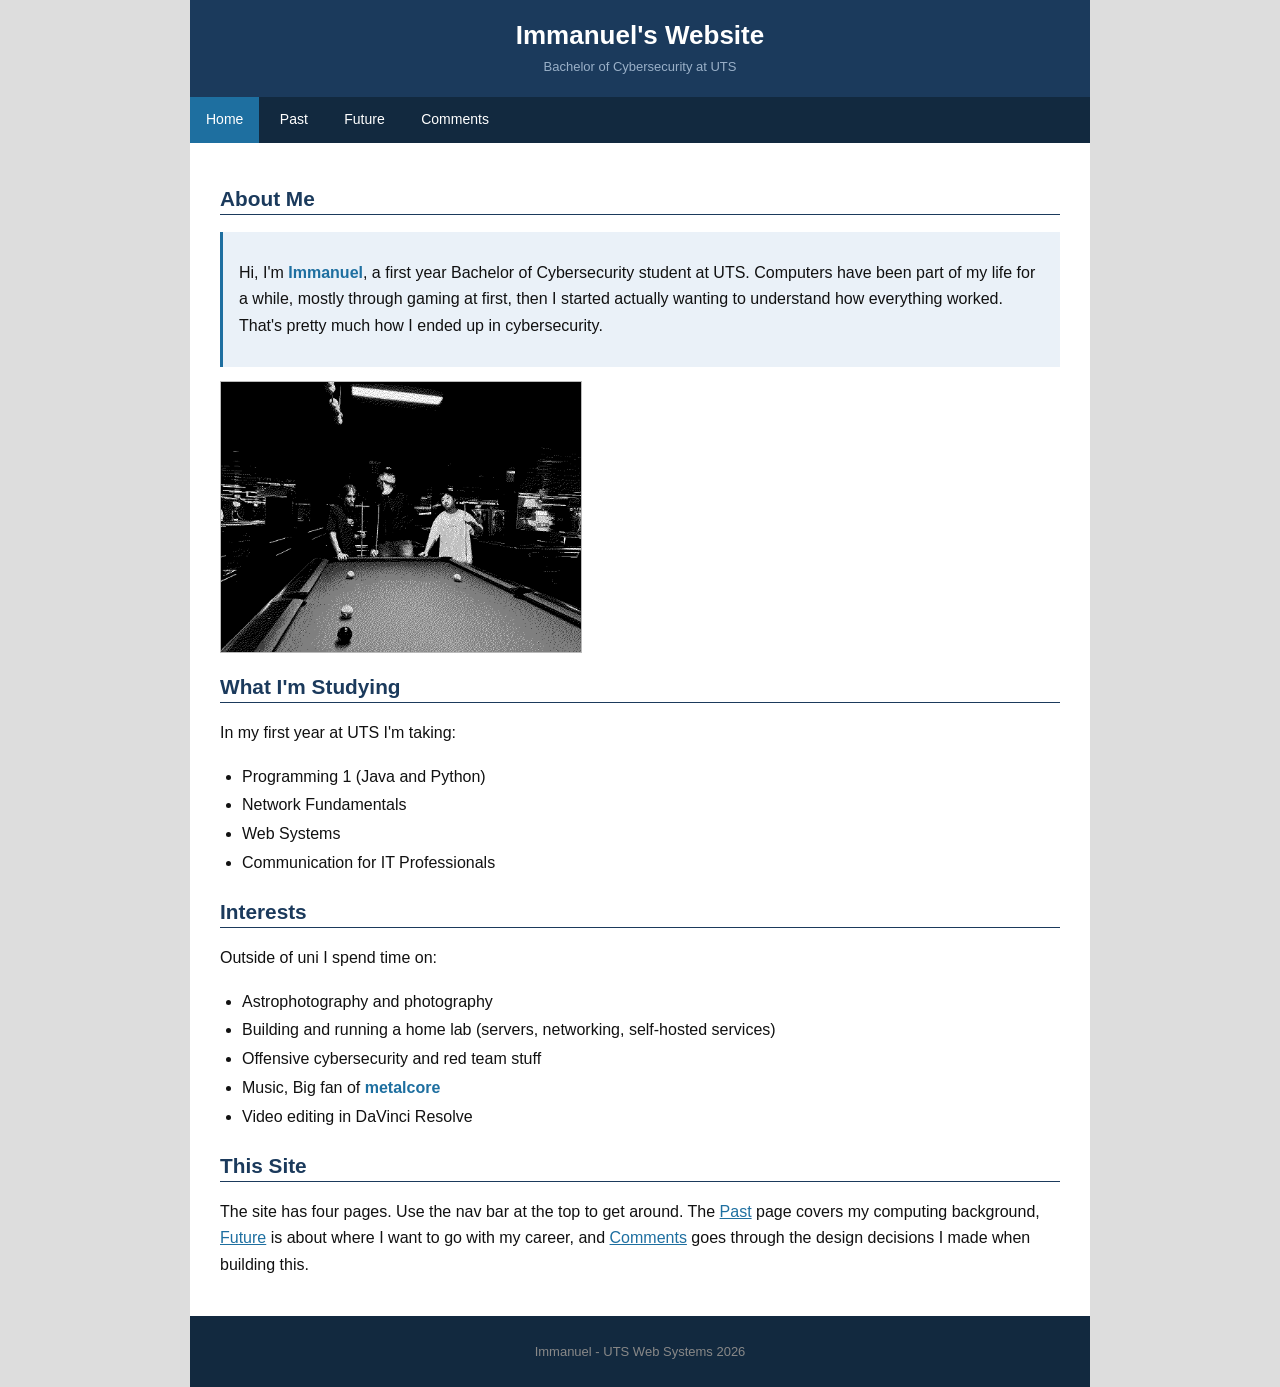
==== websystems/index.html @ c3211165 "redesign css and update class names changed colour scheme from the flat ui colours to a plain dark n" ====
<!DOCTYPE html>
<html lang="en">
<head>
    <meta charset="UTF-8">
    <meta name="viewport" content="width=device-width, initial-scale=1.0">
    <title>Immanuel - Home</title>
    <link rel="stylesheet" type="text/css" href="websystems.css">
</head>
<body>
<div id="page-wrap">

    <header class="site-header">
        <h1>Immanuel's Website</h1>
        <p>Bachelor of Cybersecurity at UTS</p>
    </header>

    <nav class="top-nav">
        <ul>
            <li><a href="index.html" class="current">Home</a></li>
            <li><a href="past.html">Past</a></li>
            <li><a href="future.html">Future</a></li>
            <li><a href="comments.html">Comments</a></li>
        </ul>
    </nav>

    <div class="main-content">

        <h2>About Me</h2>

        <div class="intro-block">
            <p>Hi, I'm <span class="emph">Immanuel</span>, a first year Bachelor of Cybersecurity
            student at UTS. Computers have been part of my life for a while, mostly through gaming at
            first, then I started actually wanting to understand how everything worked. That's pretty
            much how I ended up in cybersecurity.</p>
        </div>

        <!-- Image sourced from my own files -->
        <!-- photo taken by me -->
        <img src="images/me.png" alt="A photo of me and friends playing pool">

        <h2>What I'm Studying</h2>
        <p>In my first year at UTS I'm taking:</p>

        <ul>
            <li>Programming 1 (Java and Python)</li>
            <li>Network Fundamentals</li>
            <li>Web Systems</li>
            <li>Communication for IT Professionals</li>
        </ul>

        <h2>Interests</h2>
        <p>Outside of uni I spend time on:</p>

        <ul>
            <li>Astrophotography and photography</li>
            <li>Building and running a home lab (servers, networking, self-hosted services)</li>
            <li>Offensive cybersecurity and red team stuff</li>
            <li>Music, Big fan of <span class="emph">metalcore</span></li>
            <li>Video editing in DaVinci Resolve</li>
        </ul>

        <h2>This Site</h2>
        <p>The site has four pages. Use the nav bar at the top to get around.
        The <a href="past.html">Past</a> page covers my computing background,
        <a href="future.html">Future</a> is about where I want to go with my career, and
        <a href="comments.html">Comments</a> goes through the design decisions I made
        when building this.</p>

    </div>

    <footer class="page-footer">
        <p>Immanuel - UTS Web Systems 2026</p>
    </footer>

</div>
</body>
</html>
---- websystems/websystems.css ----
/* websystems.css */
/* Immanuel - Web Systems Assignment */

body {
    background-color: #dddddd;
    font-family: Arial, sans-serif;
    color: #111111;
    margin: 0;
    padding: 0;
}

/* main page wrapper, centres content and limits width */
#page-wrap {
    width: 900px;
    margin: 0 auto;
    background-color: #ffffff;
}

.site-header {
    background-color: #1b3a5c;
    color: #ffffff;
    padding: 20px 25px;
    text-align: center;
}

.site-header h1 {
    font-size: 26px;
    margin: 0;
}

.site-header p {
    margin: 5px 0 0 0;
    font-size: 13px;
    color: #9ab0c8;
}

/* navigation */
.top-nav {
    background-color: #12293f;
}

.top-nav ul {
    list-style: none;
    margin: 0;
    padding: 0;
}

.top-nav ul li {
    display: inline-block;
}

.top-nav ul li a {
    display: block;
    color: #ffffff;
    text-decoration: none;
    padding: 10px 16px;
    font-size: 14px;
}

.top-nav ul li a:hover {
    background-color: #1e6fa0;
}

.top-nav ul li a.current {
    background-color: #1e6fa0;
}

/* main page content */
.main-content {
    padding: 22px 30px;
    min-height: 380px;
}

.main-content h2 {
    color: #1b3a5c;
    font-size: 1.3em;
    border-bottom: 1px solid #1b3a5c;
    padding-bottom: 3px;
    margin-top: 22px;
}

.main-content img {
    max-width: 360px;
    height: auto;
    display: block;
    border: 1px solid #bbbbbb;
    margin: 12px 0;
}

/* intro paragraph box on home page */
.intro-block {
    background-color: #eaf1f8;
    border-left: 3px solid #1e6fa0;
    padding: 12px 16px;
    margin: 14px 0;
}

/* span used to emphasise certain words */
.emph {
    color: #1e6fa0;
    font-weight: bold;
}

/* tables */
table {
    width: 100%;
    border-collapse: collapse;
    margin: 14px 0;
    font-size: 14px;
}

th {
    background-color: #1b3a5c;
    color: #ffffff;
    padding: 8px 10px;
    text-align: left;
    border: 1px solid #1b3a5c;
}

td {
    padding: 7px 10px;
    border: 1px solid #aaaaaa;
}

/* lists */
ul, ol {
    line-height: 1.8;
    padding-left: 22px;
}

/* links */
a {
    color: #1e6fa0;
}

a:hover {
    text-decoration: underline;
}

a:visited {
    color: #6b3a8c;
}

/* used on comments page for code snippets */
pre {
    background-color: #f5f5f5;
    border: 1px solid #cccccc;
    padding: 12px;
    font-size: 13px;
    white-space: pre-wrap;
}

code {
    background-color: #f5f5f5;
    border: 1px solid #cccccc;
    padding: 1px 4px;
    font-size: 13px;
}

/* footer */
.page-footer {
    background-color: #12293f;
    color: #888888;
    text-align: center;
    padding: 12px;
    font-size: 13px;
}

p {
    line-height: 1.65;
}

h3 {
    color: #1b3a5c;
    font-size: 1.05em;
    margin-top: 18px;
}
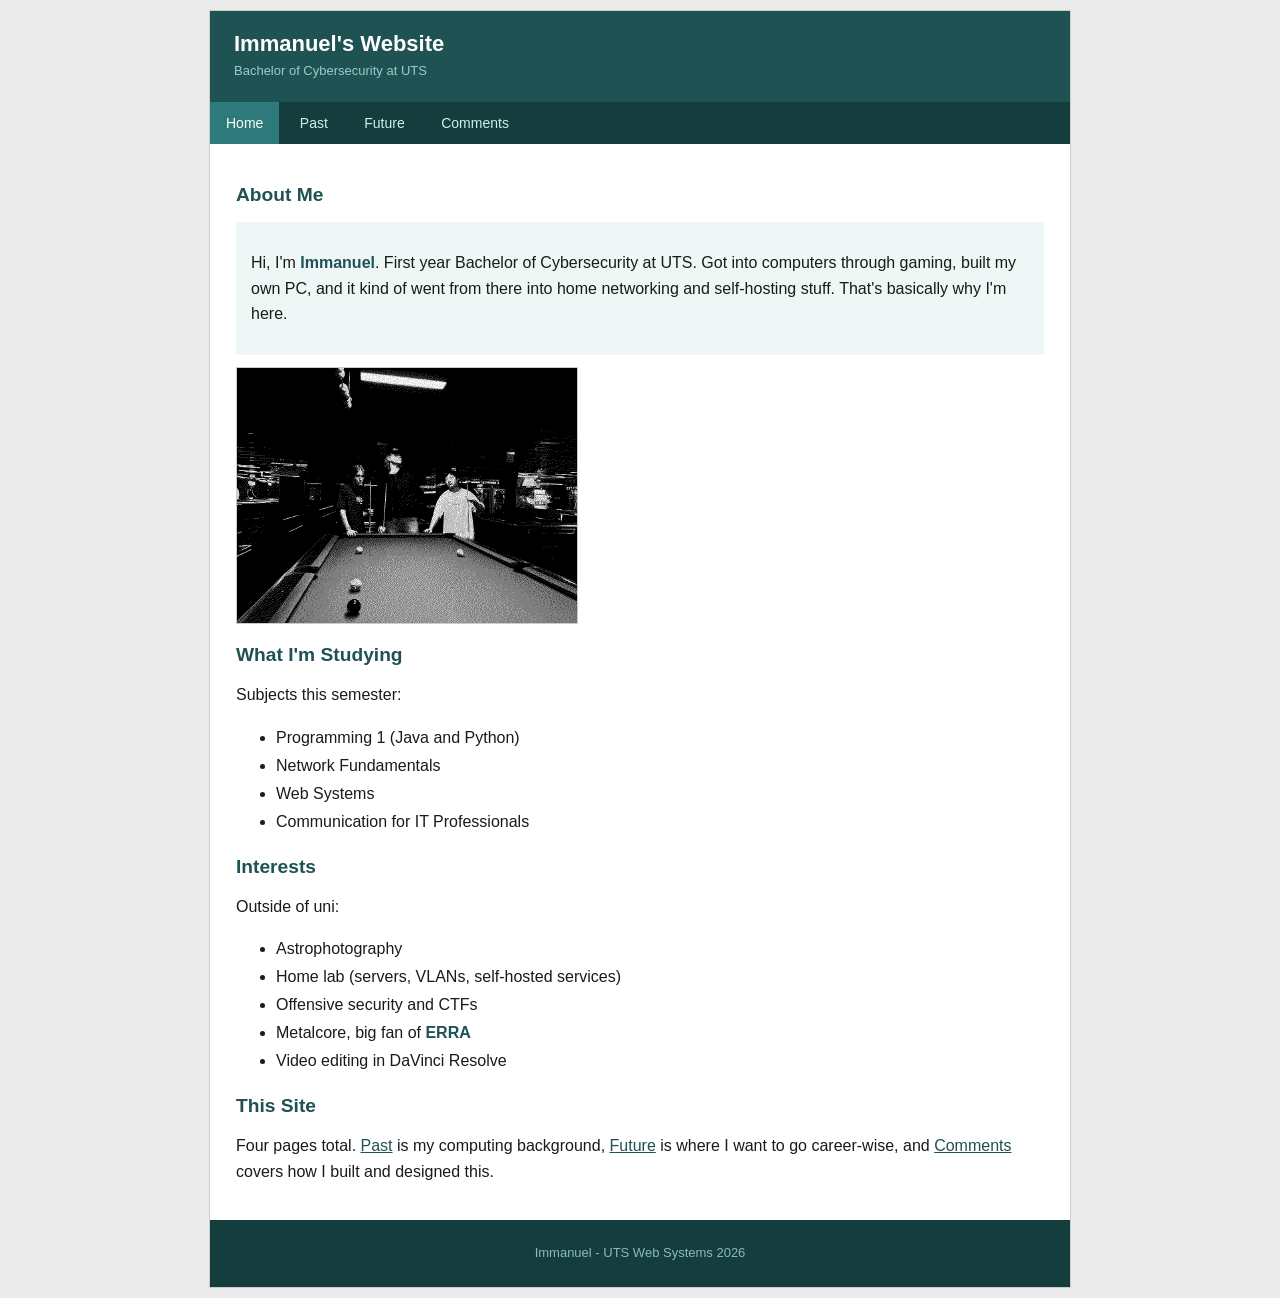
==== commit a83841f9: "change colour scheme to teal and rewrite content switched from blue to dark teal (#1f5252) - more pe" ====
--- a/websystems/index.html
+++ b/websystems/index.html
@@ -28,10 +28,9 @@
         <h2>About Me</h2>
 
         <div class="intro-block">
-            <p>Hi, I'm <span class="emph">Immanuel</span>, a first year Bachelor of Cybersecurity
-            student at UTS. Computers have been part of my life for a while, mostly through gaming at
-            first, then I started actually wanting to understand how everything worked. That's pretty
-            much how I ended up in cybersecurity.</p>
+            <p>Hi, I'm <span class="emph">Immanuel</span>. First year Bachelor of Cybersecurity
+            at UTS. Got into computers through gaming, built my own PC, and it kind of went from
+            there into home networking and self-hosting stuff. That's basically why I'm here.</p>
         </div>
 
         <!-- Image sourced from my own files -->
@@ -39,7 +38,7 @@
         <img src="images/me.png" alt="A photo of me and friends playing pool">
 
         <h2>What I'm Studying</h2>
-        <p>In my first year at UTS I'm taking:</p>
+        <p>Subjects this semester:</p>
 
         <ul>
             <li>Programming 1 (Java and Python)</li>
@@ -49,22 +48,20 @@
         </ul>
 
         <h2>Interests</h2>
-        <p>Outside of uni I spend time on:</p>
+        <p>Outside of uni:</p>
 
         <ul>
-            <li>Astrophotography and photography</li>
-            <li>Building and running a home lab (servers, networking, self-hosted services)</li>
-            <li>Offensive cybersecurity and red team stuff</li>
-            <li>Music, Big fan of <span class="emph">metalcore</span></li>
+            <li>Astrophotography</li>
+            <li>Home lab (servers, VLANs, self-hosted services)</li>
+            <li>Offensive security and CTFs</li>
+            <li>Metalcore, big fan of <span class="emph">ERRA</span></li>
             <li>Video editing in DaVinci Resolve</li>
         </ul>
 
         <h2>This Site</h2>
-        <p>The site has four pages. Use the nav bar at the top to get around.
-        The <a href="past.html">Past</a> page covers my computing background,
-        <a href="future.html">Future</a> is about where I want to go with my career, and
-        <a href="comments.html">Comments</a> goes through the design decisions I made
-        when building this.</p>
+        <p>Four pages total. <a href="past.html">Past</a> is my computing background,
+        <a href="future.html">Future</a> is where I want to go career-wise, and
+        <a href="comments.html">Comments</a> covers how I built and designed this.</p>
 
     </div>
 
--- a/websystems/websystems.css
+++ b/websystems/websystems.css
@@ -1,177 +1,169 @@
 /* websystems.css */
-/* Immanuel - Web Systems Assignment */
+/* Web Systems Assignment - Immanuel */
 
 body {
-    background-color: #dddddd;
+    background-color: #ebebeb;
     font-family: Arial, sans-serif;
-    color: #111111;
+    color: #1a1a1a;
     margin: 0;
+    padding: 10px 0;
+}
+
+#page-wrap {
+    width: 860px;
+    margin: 0 auto;
+    background-color: #ffffff;
+    border: 1px solid #cccccc;
+}
+
+/* header */
+.site-header {
+    background-color: #1f5252;
+    color: #ffffff;
+    padding: 20px 24px;
+}
+
+.site-header h1 {
+    margin: 0 0 4px 0;
+    font-size: 22px;
+}
+
+.site-header p {
+    margin: 0;
+    font-size: 13px;
+    color: #99cccc;
+}
+
+/* nav */
+.top-nav {
+    background-color: #163d3d;
     padding: 0;
 }
 
-/* main page wrapper, centres content and limits width */
-#page-wrap {
-    width: 900px;
-    margin: 0 auto;
-    background-color: #ffffff;
-}
-
-.site-header {
-    background-color: #1b3a5c;
-    color: #ffffff;
-    padding: 20px 25px;
-    text-align: center;
-}
-
-.site-header h1 {
-    font-size: 26px;
-    margin: 0;
-}
-
-.site-header p {
-    margin: 5px 0 0 0;
-    font-size: 13px;
-    color: #9ab0c8;
-}
-
-/* navigation */
-.top-nav {
-    background-color: #12293f;
-}
-
 .top-nav ul {
-    list-style: none;
+    list-style-type: none;
     margin: 0;
     padding: 0;
 }
 
 .top-nav ul li {
-    display: inline-block;
+    display: inline;
 }
 
 .top-nav ul li a {
-    display: block;
-    color: #ffffff;
+    display: inline-block;
+    color: #cceeee;
     text-decoration: none;
-    padding: 10px 16px;
+    padding: 9px 16px;
     font-size: 14px;
 }
 
 .top-nav ul li a:hover {
-    background-color: #1e6fa0;
+    background-color: #2e7a7a;
+    color: #ffffff;
 }
 
 .top-nav ul li a.current {
-    background-color: #1e6fa0;
+    background-color: #2e7a7a;
+    color: #ffffff;
 }
 
-/* main page content */
+/* content */
 .main-content {
-    padding: 22px 30px;
-    min-height: 380px;
+    padding: 20px 26px;
 }
 
 .main-content h2 {
-    color: #1b3a5c;
-    font-size: 1.3em;
-    border-bottom: 1px solid #1b3a5c;
-    padding-bottom: 3px;
-    margin-top: 22px;
+    color: #1f5252;
+    font-size: 1.2em;
+    margin-top: 20px;
 }
 
 .main-content img {
-    max-width: 360px;
-    height: auto;
+    max-width: 340px;
+    border: 1px solid #cccccc;
     display: block;
-    border: 1px solid #bbbbbb;
+    margin: 10px 0;
+}
+
+/* intro box on home page */
+.intro-block {
+    background-color: #eef6f6;
+    padding: 12px 15px;
     margin: 12px 0;
 }
 
-/* intro paragraph box on home page */
-.intro-block {
-    background-color: #eaf1f8;
-    border-left: 3px solid #1e6fa0;
-    padding: 12px 16px;
-    margin: 14px 0;
+/* span to highlight words */
+.emph {
+    font-weight: bold;
+    color: #1f5252;
 }
 
-/* span used to emphasise certain words */
-.emph {
-    color: #1e6fa0;
-    font-weight: bold;
-}
-
-/* tables */
 table {
+    border-collapse: collapse;
     width: 100%;
-    border-collapse: collapse;
-    margin: 14px 0;
+    margin: 12px 0;
     font-size: 14px;
 }
 
 th {
-    background-color: #1b3a5c;
+    background-color: #1f5252;
     color: #ffffff;
     padding: 8px 10px;
     text-align: left;
-    border: 1px solid #1b3a5c;
 }
 
 td {
     padding: 7px 10px;
-    border: 1px solid #aaaaaa;
+    border: 1px solid #bbbbbb;
 }
 
-/* lists */
 ul, ol {
-    line-height: 1.8;
-    padding-left: 22px;
+    line-height: 1.75;
 }
 
-/* links */
 a {
-    color: #1e6fa0;
+    color: #1f5252;
 }
 
 a:hover {
-    text-decoration: underline;
+    color: #163d3d;
 }
 
 a:visited {
-    color: #6b3a8c;
+    color: #7744aa;
 }
 
-/* used on comments page for code snippets */
+/* code blocks on comments page */
 pre {
     background-color: #f5f5f5;
-    border: 1px solid #cccccc;
-    padding: 12px;
+    border: 1px solid #dddddd;
+    padding: 10px;
+    white-space: pre-wrap;
     font-size: 13px;
-    white-space: pre-wrap;
 }
 
 code {
     background-color: #f5f5f5;
-    border: 1px solid #cccccc;
+    border: 1px solid #dddddd;
     padding: 1px 4px;
     font-size: 13px;
 }
 
-/* footer */
 .page-footer {
-    background-color: #12293f;
-    color: #888888;
+    background-color: #163d3d;
+    color: #88bbbb;
     text-align: center;
-    padding: 12px;
+    padding: 10px;
     font-size: 13px;
 }
 
 p {
-    line-height: 1.65;
+    line-height: 1.6;
 }
 
 h3 {
-    color: #1b3a5c;
-    font-size: 1.05em;
-    margin-top: 18px;
+    color: #1f5252;
+    font-size: 1em;
+    margin-top: 15px;
 }
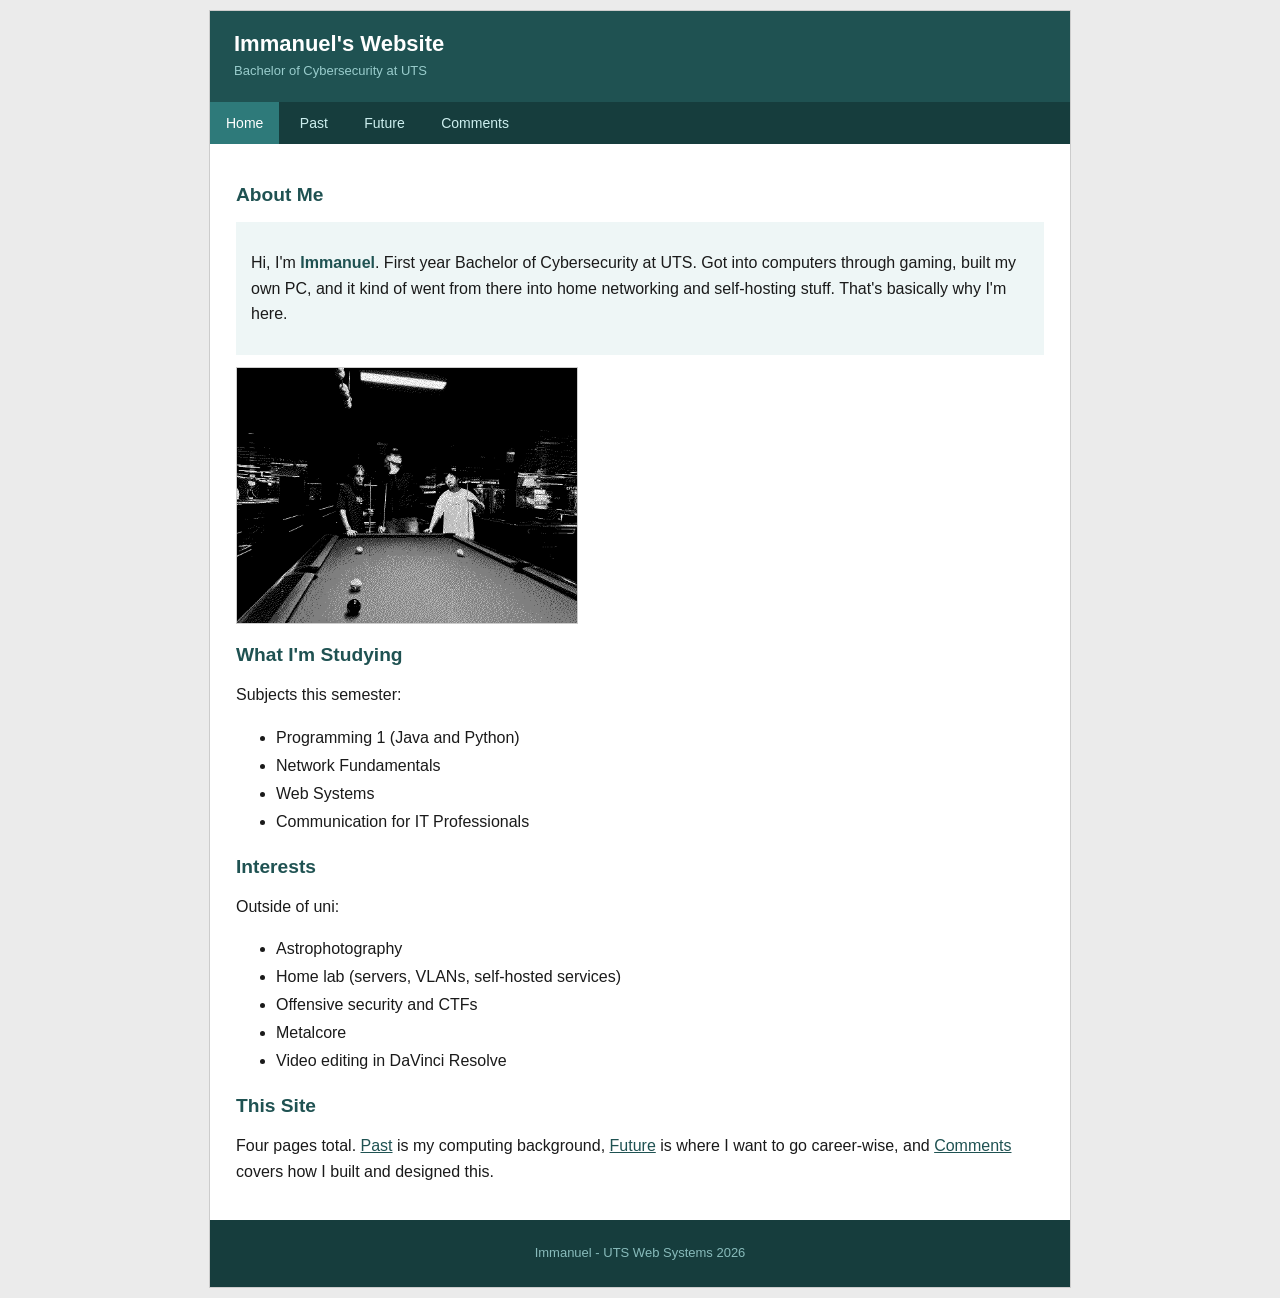
==== commit d8042931: "remove made-up band reference" ====
--- a/websystems/index.html
+++ b/websystems/index.html
@@ -54,7 +54,7 @@
             <li>Astrophotography</li>
             <li>Home lab (servers, VLANs, self-hosted services)</li>
             <li>Offensive security and CTFs</li>
-            <li>Metalcore, big fan of <span class="emph">ERRA</span></li>
+            <li>Metalcore</li>
             <li>Video editing in DaVinci Resolve</li>
         </ul>
 
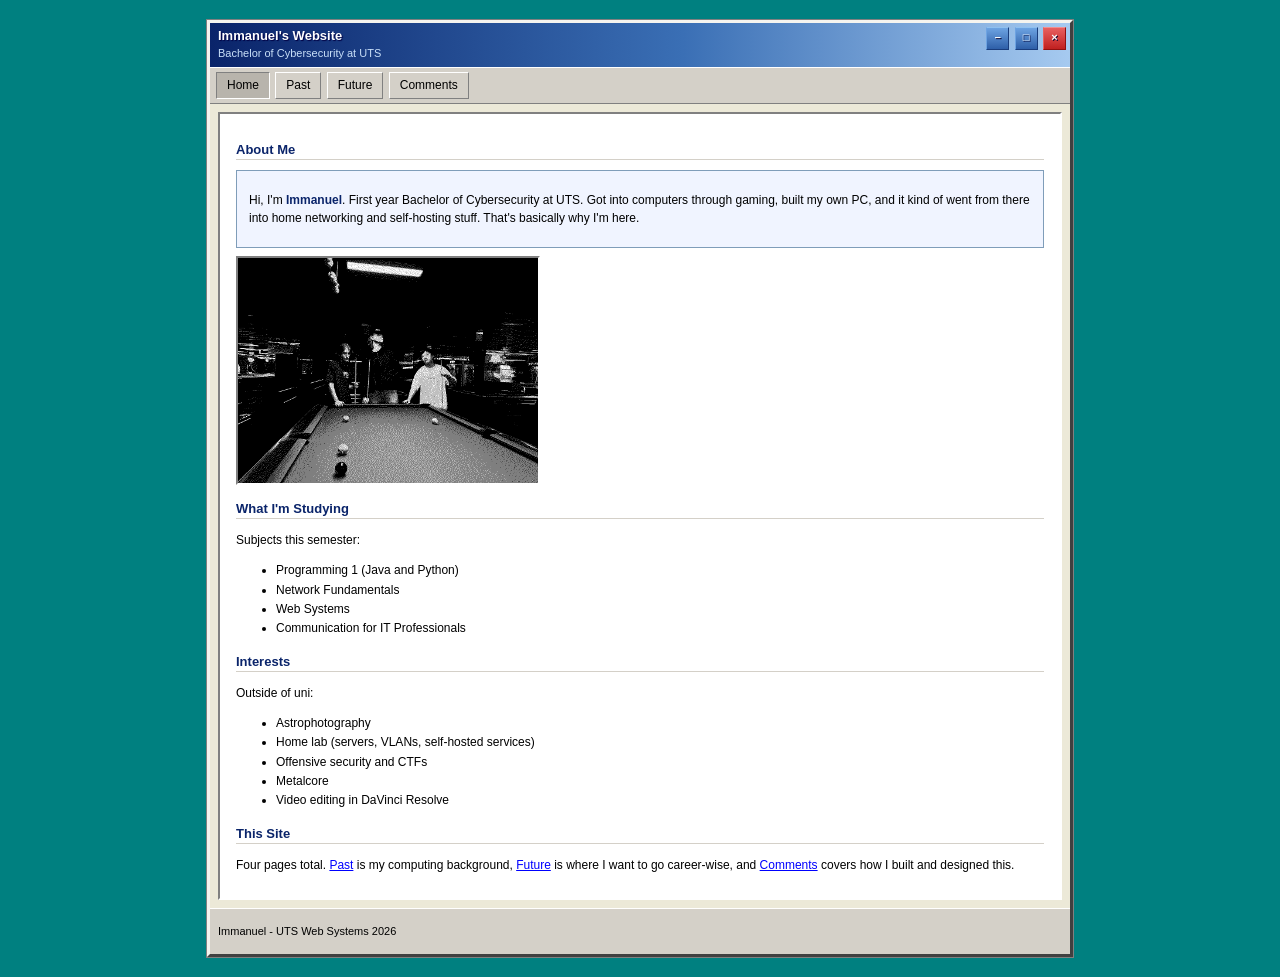
==== commit 8a9569f8: "add xp window control buttons to title bar" ====
--- a/websystems/index.html
+++ b/websystems/index.html
@@ -12,6 +12,11 @@
     <header class="site-header">
         <h1>Immanuel's Website</h1>
         <p>Bachelor of Cybersecurity at UTS</p>
+        <div class="win-buttons">
+            <span class="btn-minimize">&#8211;</span>
+            <span class="btn-maximize">&#9633;</span>
+            <span class="btn-close">&#215;</span>
+        </div>
     </header>
 
     <nav class="top-nav">
--- a/websystems/websystems.css
+++ b/websystems/websystems.css
@@ -2,42 +2,89 @@
 /* Web Systems Assignment - Immanuel */
 
 body {
-    background-color: #ebebeb;
-    font-family: Arial, sans-serif;
-    color: #1a1a1a;
+    background-color: #008080;
+    font-family: Tahoma, Arial, sans-serif;
+    font-size: 12px;
+    color: #000000;
     margin: 0;
-    padding: 10px 0;
-}
-
+    padding: 20px 0;
+}
+
+/* window frame */
 #page-wrap {
     width: 860px;
     margin: 0 auto;
-    background-color: #ffffff;
-    border: 1px solid #cccccc;
-}
-
-/* header */
+    background-color: #ece9d8;
+    border: 3px solid;
+    border-color: #f5f4ef #404040 #404040 #f5f4ef;
+    outline: 1px solid #808080;
+}
+
+/* title bar */
 .site-header {
-    background-color: #1f5252;
+    background: linear-gradient(to right, #0a246a 0%, #3a6fb5 55%, #a6caf0 100%);
     color: #ffffff;
-    padding: 20px 24px;
+    padding: 5px 80px 5px 8px;
+    position: relative;
 }
 
 .site-header h1 {
-    margin: 0 0 4px 0;
-    font-size: 22px;
+    font-size: 13px;
+    font-weight: bold;
+    margin: 0;
+    text-shadow: 1px 1px 1px #000044;
 }
 
 .site-header p {
-    margin: 0;
-    font-size: 13px;
-    color: #99cccc;
-}
-
-/* nav */
+    font-size: 11px;
+    color: #c8dff8;
+    margin: 2px 0 0 0;
+}
+
+/* window control buttons */
+.win-buttons {
+    position: absolute;
+    top: 4px;
+    right: 4px;
+}
+
+.btn-minimize, .btn-maximize, .btn-close {
+    display: inline-block;
+    width: 21px;
+    height: 21px;
+    line-height: 19px;
+    text-align: center;
+    font-size: 11px;
+    font-weight: bold;
+    color: #ffffff;
+    cursor: default;
+    margin-left: 2px;
+    text-shadow: 1px 1px 0 #000033;
+    font-family: Tahoma, Arial, sans-serif;
+}
+
+.btn-minimize, .btn-maximize {
+    background: linear-gradient(to bottom, #6da3e2, #2e5fa8);
+    border-top: 1px solid #8ec0f0;
+    border-left: 1px solid #6da3e2;
+    border-right: 1px solid #1a3d7c;
+    border-bottom: 1px solid #1a3d7c;
+}
+
+.btn-close {
+    background: linear-gradient(to bottom, #e86060, #c02020);
+    border-top: 1px solid #f09090;
+    border-left: 1px solid #e86060;
+    border-right: 1px solid #901010;
+    border-bottom: 1px solid #901010;
+}
+
+/* toolbar - classic grey with raised button links */
 .top-nav {
-    background-color: #163d3d;
-    padding: 0;
+    background-color: #d4d0c8;
+    padding: 4px 6px;
+    border-top: 1px solid #ffffff;
+    border-bottom: 1px solid #808080;
 }
 
 .top-nav ul {
@@ -52,118 +99,155 @@
 
 .top-nav ul li a {
     display: inline-block;
-    color: #cceeee;
+    background-color: #d4d0c8;
+    color: #000000;
     text-decoration: none;
-    padding: 9px 16px;
-    font-size: 14px;
+    padding: 3px 10px;
+    font-size: 12px;
+    margin-right: 2px;
+    border-top: 1px solid #ffffff;
+    border-left: 1px solid #ffffff;
+    border-right: 1px solid #808080;
+    border-bottom: 1px solid #808080;
 }
 
 .top-nav ul li a:hover {
-    background-color: #2e7a7a;
-    color: #ffffff;
-}
-
+    background-color: #bab6ae;
+}
+
+/* sunken/pressed state for current page */
 .top-nav ul li a.current {
-    background-color: #2e7a7a;
-    color: #ffffff;
-}
-
-/* content */
+    background-color: #b8b4ac;
+    border-top: 1px solid #808080;
+    border-left: 1px solid #808080;
+    border-right: 1px solid #ffffff;
+    border-bottom: 1px solid #ffffff;
+}
+
+/* recessed content panel */
 .main-content {
-    padding: 20px 26px;
+    background-color: #ffffff;
+    margin: 8px;
+    padding: 12px 16px;
+    border-top: 2px solid #808080;
+    border-left: 2px solid #808080;
+    border-right: 2px solid #ffffff;
+    border-bottom: 2px solid #ffffff;
 }
 
 .main-content h2 {
-    color: #1f5252;
-    font-size: 1.2em;
-    margin-top: 20px;
+    font-size: 13px;
+    font-weight: bold;
+    color: #0a246a;
+    margin-top: 16px;
+    border-bottom: 1px solid #d4d0c8;
+    padding-bottom: 2px;
 }
 
 .main-content img {
-    max-width: 340px;
-    border: 1px solid #cccccc;
+    max-width: 300px;
     display: block;
-    margin: 10px 0;
-}
-
-/* intro box on home page */
+    margin: 8px 0;
+    border-top: 2px solid #808080;
+    border-left: 2px solid #808080;
+    border-right: 2px solid #ffffff;
+    border-bottom: 2px solid #ffffff;
+}
+
+/* groupbox style intro */
 .intro-block {
-    background-color: #eef6f6;
-    padding: 12px 15px;
-    margin: 12px 0;
-}
-
-/* span to highlight words */
+    border: 1px solid #7f9db9;
+    background-color: #f0f4ff;
+    padding: 8px 12px;
+    margin: 8px 0;
+}
+
 .emph {
     font-weight: bold;
-    color: #1f5252;
-}
-
+    color: #0a246a;
+}
+
+/* listview table */
 table {
     border-collapse: collapse;
     width: 100%;
-    margin: 12px 0;
-    font-size: 14px;
+    margin: 8px 0;
+    font-size: 12px;
 }
 
 th {
-    background-color: #1f5252;
+    background-color: #d4d0c8;
+    color: #000000;
+    padding: 4px 8px;
+    text-align: left;
+    font-weight: bold;
+    border-right: 1px solid #808080;
+    border-bottom: 2px solid #808080;
+}
+
+td {
+    padding: 3px 8px;
+    border-bottom: 1px solid #ece9d8;
+    border-right: 1px solid #ece9d8;
+}
+
+tr:hover td {
+    background-color: #316ac5;
     color: #ffffff;
-    padding: 8px 10px;
+}
+
+ul, ol {
+    line-height: 1.6;
+}
+
+/* classic IE link colours */
+a {
+    color: #0000ff;
+}
+
+a:hover {
+    color: #0000cc;
+}
+
+a:visited {
+    color: #800080;
+}
+
+/* monospace for code blocks */
+pre {
+    background-color: #ffffff;
+    border: 1px solid #808080;
+    padding: 8px;
+    font-size: 11px;
+    font-family: "Courier New", monospace;
+    white-space: pre-wrap;
+}
+
+code {
+    background-color: #ffffff;
+    border: 1px solid #d4d0c8;
+    padding: 0 3px;
+    font-size: 11px;
+    font-family: "Courier New", monospace;
+}
+
+/* status bar style footer */
+.page-footer {
+    background-color: #d4d0c8;
+    color: #000000;
+    padding: 3px 8px;
+    font-size: 11px;
     text-align: left;
-}
-
-td {
-    padding: 7px 10px;
-    border: 1px solid #bbbbbb;
-}
-
-ul, ol {
-    line-height: 1.75;
-}
-
-a {
-    color: #1f5252;
-}
-
-a:hover {
-    color: #163d3d;
-}
-
-a:visited {
-    color: #7744aa;
-}
-
-/* code blocks on comments page */
-pre {
-    background-color: #f5f5f5;
-    border: 1px solid #dddddd;
-    padding: 10px;
-    white-space: pre-wrap;
-    font-size: 13px;
-}
-
-code {
-    background-color: #f5f5f5;
-    border: 1px solid #dddddd;
-    padding: 1px 4px;
-    font-size: 13px;
-}
-
-.page-footer {
-    background-color: #163d3d;
-    color: #88bbbb;
-    text-align: center;
-    padding: 10px;
-    font-size: 13px;
+    border-top: 1px solid #ffffff;
 }
 
 p {
-    line-height: 1.6;
+    line-height: 1.5;
 }
 
 h3 {
-    color: #1f5252;
-    font-size: 1em;
-    margin-top: 15px;
-}
+    font-size: 12px;
+    font-weight: bold;
+    color: #0a246a;
+    margin-top: 12px;
+}
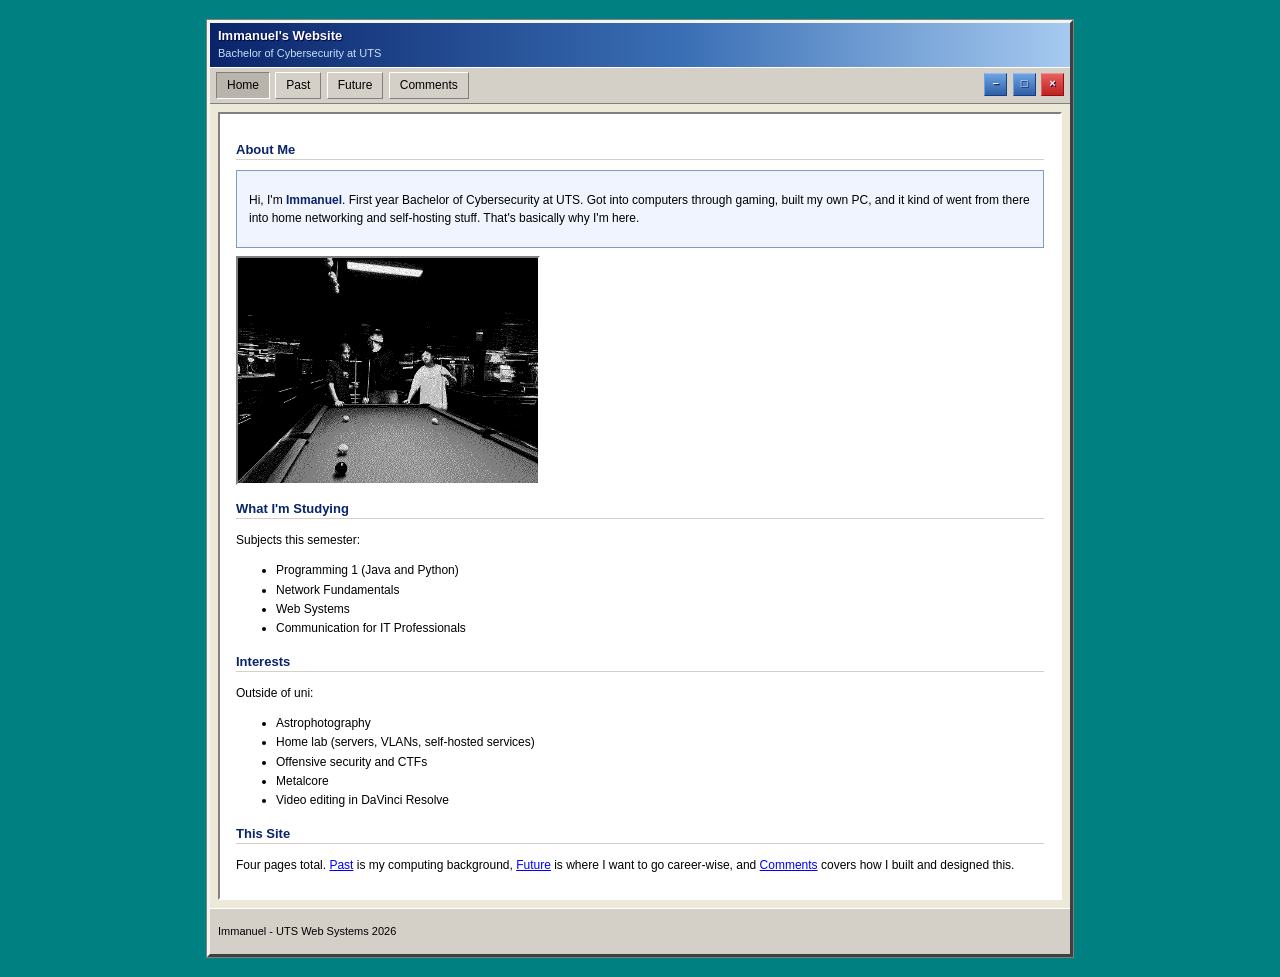
==== commit 9b48c6cf: "move window buttons into nav bar, float right" ====
--- a/websystems/index.html
+++ b/websystems/index.html
@@ -12,14 +12,14 @@
     <header class="site-header">
         <h1>Immanuel's Website</h1>
         <p>Bachelor of Cybersecurity at UTS</p>
+    </header>
+
+    <nav class="top-nav">
         <div class="win-buttons">
             <span class="btn-minimize">&#8211;</span>
             <span class="btn-maximize">&#9633;</span>
             <span class="btn-close">&#215;</span>
         </div>
-    </header>
-
-    <nav class="top-nav">
         <ul>
             <li><a href="index.html" class="current">Home</a></li>
             <li><a href="past.html">Past</a></li>
--- a/websystems/websystems.css
+++ b/websystems/websystems.css
@@ -10,7 +10,6 @@
     padding: 20px 0;
 }
 
-/* window frame */
 #page-wrap {
     width: 860px;
     margin: 0 auto;
@@ -20,12 +19,10 @@
     outline: 1px solid #808080;
 }
 
-/* title bar */
 .site-header {
     background: linear-gradient(to right, #0a246a 0%, #3a6fb5 55%, #a6caf0 100%);
     color: #ffffff;
-    padding: 5px 80px 5px 8px;
-    position: relative;
+    padding: 5px 8px;
 }
 
 .site-header h1 {
@@ -41,50 +38,13 @@
     margin: 2px 0 0 0;
 }
 
-/* window control buttons */
-.win-buttons {
-    position: absolute;
-    top: 4px;
-    right: 4px;
-}
-
-.btn-minimize, .btn-maximize, .btn-close {
-    display: inline-block;
-    width: 21px;
-    height: 21px;
-    line-height: 19px;
-    text-align: center;
-    font-size: 11px;
-    font-weight: bold;
-    color: #ffffff;
-    cursor: default;
-    margin-left: 2px;
-    text-shadow: 1px 1px 0 #000033;
-    font-family: Tahoma, Arial, sans-serif;
-}
-
-.btn-minimize, .btn-maximize {
-    background: linear-gradient(to bottom, #6da3e2, #2e5fa8);
-    border-top: 1px solid #8ec0f0;
-    border-left: 1px solid #6da3e2;
-    border-right: 1px solid #1a3d7c;
-    border-bottom: 1px solid #1a3d7c;
-}
-
-.btn-close {
-    background: linear-gradient(to bottom, #e86060, #c02020);
-    border-top: 1px solid #f09090;
-    border-left: 1px solid #e86060;
-    border-right: 1px solid #901010;
-    border-bottom: 1px solid #901010;
-}
-
-/* toolbar - classic grey with raised button links */
+/* nav bar - win-buttons floats right, ul fills the rest */
 .top-nav {
     background-color: #d4d0c8;
     padding: 4px 6px;
     border-top: 1px solid #ffffff;
     border-bottom: 1px solid #808080;
+    overflow: hidden;
 }
 
 .top-nav ul {
@@ -115,7 +75,6 @@
     background-color: #bab6ae;
 }
 
-/* sunken/pressed state for current page */
 .top-nav ul li a.current {
     background-color: #b8b4ac;
     border-top: 1px solid #808080;
@@ -124,7 +83,69 @@
     border-bottom: 1px solid #ffffff;
 }
 
-/* recessed content panel */
+/* window buttons sit on the right side of the nav bar */
+.win-buttons {
+    float: right;
+    padding: 1px 0 0 0;
+}
+
+.btn-minimize {
+    display: inline-block;
+    width: 21px;
+    height: 21px;
+    line-height: 19px;
+    text-align: center;
+    font-size: 11px;
+    font-weight: bold;
+    color: #ffffff;
+    cursor: default;
+    margin-left: 2px;
+    text-shadow: 1px 1px 0 #000033;
+    background: linear-gradient(to bottom, #6da3e2, #2e5fa8);
+    border-top: 1px solid #8ec0f0;
+    border-left: 1px solid #6da3e2;
+    border-right: 1px solid #1a3d7c;
+    border-bottom: 1px solid #1a3d7c;
+}
+
+.btn-maximize {
+    display: inline-block;
+    width: 21px;
+    height: 21px;
+    line-height: 19px;
+    text-align: center;
+    font-size: 11px;
+    font-weight: bold;
+    color: #ffffff;
+    cursor: default;
+    margin-left: 2px;
+    text-shadow: 1px 1px 0 #000033;
+    background: linear-gradient(to bottom, #6da3e2, #2e5fa8);
+    border-top: 1px solid #8ec0f0;
+    border-left: 1px solid #6da3e2;
+    border-right: 1px solid #1a3d7c;
+    border-bottom: 1px solid #1a3d7c;
+}
+
+.btn-close {
+    display: inline-block;
+    width: 21px;
+    height: 21px;
+    line-height: 19px;
+    text-align: center;
+    font-size: 11px;
+    font-weight: bold;
+    color: #ffffff;
+    cursor: default;
+    margin-left: 2px;
+    text-shadow: 1px 1px 0 #000033;
+    background: linear-gradient(to bottom, #e86060, #c02020);
+    border-top: 1px solid #f09090;
+    border-left: 1px solid #e86060;
+    border-right: 1px solid #901010;
+    border-bottom: 1px solid #901010;
+}
+
 .main-content {
     background-color: #ffffff;
     margin: 8px;
@@ -154,7 +175,6 @@
     border-bottom: 2px solid #ffffff;
 }
 
-/* groupbox style intro */
 .intro-block {
     border: 1px solid #7f9db9;
     background-color: #f0f4ff;
@@ -167,7 +187,6 @@
     color: #0a246a;
 }
 
-/* listview table */
 table {
     border-collapse: collapse;
     width: 100%;
@@ -200,7 +219,6 @@
     line-height: 1.6;
 }
 
-/* classic IE link colours */
 a {
     color: #0000ff;
 }
@@ -213,7 +231,6 @@
     color: #800080;
 }
 
-/* monospace for code blocks */
 pre {
     background-color: #ffffff;
     border: 1px solid #808080;
@@ -231,7 +248,6 @@
     font-family: "Courier New", monospace;
 }
 
-/* status bar style footer */
 .page-footer {
     background-color: #d4d0c8;
     color: #000000;
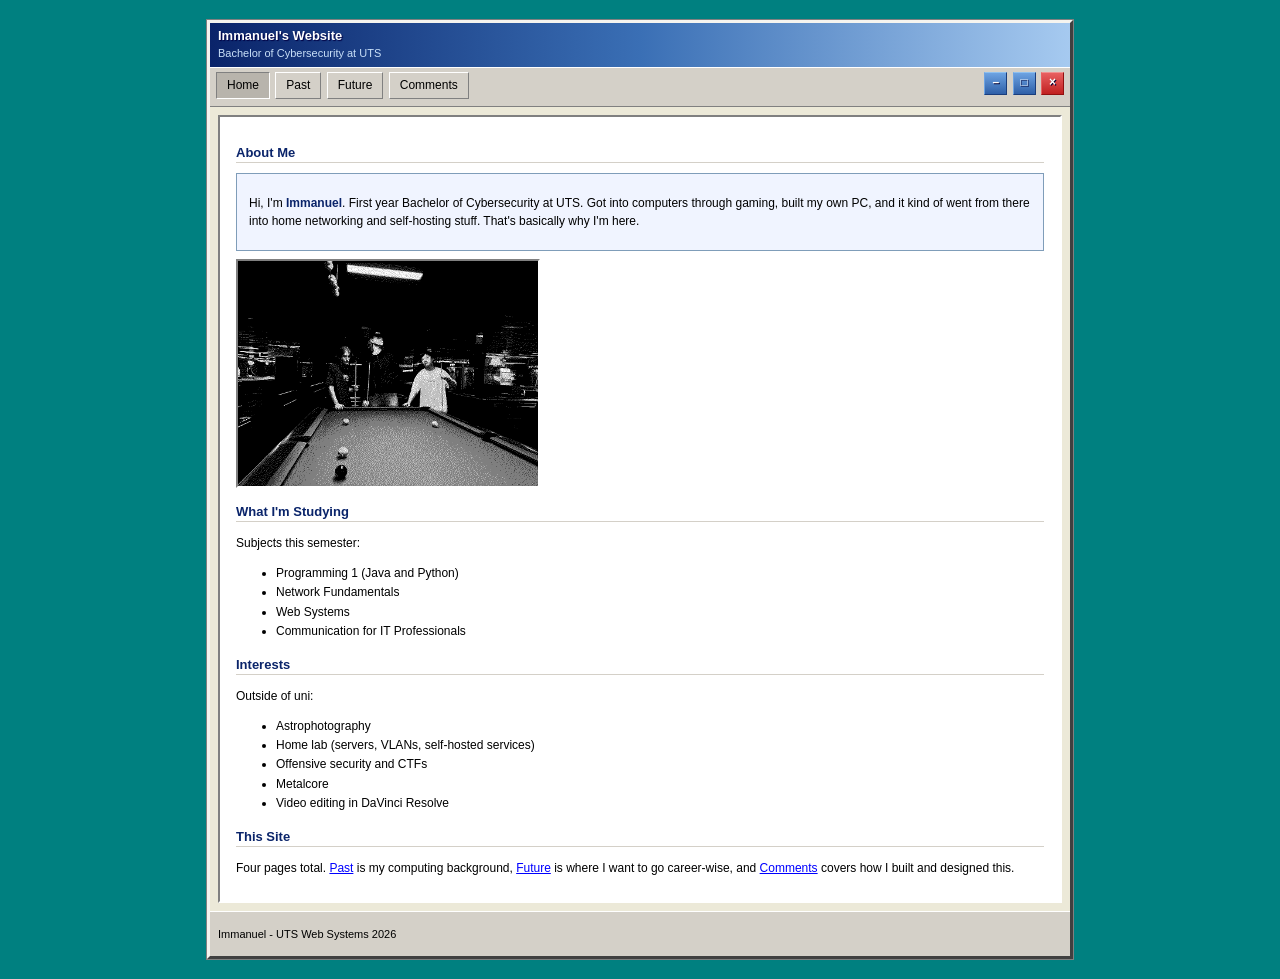
==== commit b52b760d: "fix window buttons to right side of toolbar using position absolute" ====
--- a/websystems/index.html
+++ b/websystems/index.html
@@ -15,17 +15,17 @@
     </header>
 
     <nav class="top-nav">
-        <div class="win-buttons">
-            <span class="btn-minimize">&#8211;</span>
-            <span class="btn-maximize">&#9633;</span>
-            <span class="btn-close">&#215;</span>
-        </div>
         <ul>
             <li><a href="index.html" class="current">Home</a></li>
             <li><a href="past.html">Past</a></li>
             <li><a href="future.html">Future</a></li>
             <li><a href="comments.html">Comments</a></li>
         </ul>
+        <div class="win-buttons">
+            <span class="btn-minimize">&#8211;</span>
+            <span class="btn-maximize">&#9633;</span>
+            <span class="btn-close">&#215;</span>
+        </div>
     </nav>
 
     <div class="main-content">
--- a/websystems/websystems.css
+++ b/websystems/websystems.css
@@ -1,5 +1,4 @@
-/* websystems.css */
-/* Web Systems Assignment - Immanuel */
+/* websystems.css - Immanuel */
 
 body {
     background-color: #008080;
@@ -20,7 +19,7 @@
 }
 
 .site-header {
-    background: linear-gradient(to right, #0a246a 0%, #3a6fb5 55%, #a6caf0 100%);
+    background: linear-gradient(to right, #0a246a, #3a6fb5, #a6caf0);
     color: #ffffff;
     padding: 5px 8px;
 }
@@ -38,13 +37,14 @@
     margin: 2px 0 0 0;
 }
 
-/* nav bar - win-buttons floats right, ul fills the rest */
+/* toolbar */
 .top-nav {
     background-color: #d4d0c8;
     padding: 4px 6px;
     border-top: 1px solid #ffffff;
     border-bottom: 1px solid #808080;
-    overflow: hidden;
+    position: relative;
+    min-height: 30px;
 }
 
 .top-nav ul {
@@ -83,10 +83,11 @@
     border-bottom: 1px solid #ffffff;
 }
 
-/* window buttons sit on the right side of the nav bar */
+/* window buttons - pinned to right side of toolbar */
 .win-buttons {
-    float: right;
-    padding: 1px 0 0 0;
+    position: absolute;
+    right: 6px;
+    top: 4px;
 }
 
 .btn-minimize {
@@ -95,7 +96,7 @@
     height: 21px;
     line-height: 19px;
     text-align: center;
-    font-size: 11px;
+    font-size: 12px;
     font-weight: bold;
     color: #ffffff;
     cursor: default;
@@ -114,7 +115,7 @@
     height: 21px;
     line-height: 19px;
     text-align: center;
-    font-size: 11px;
+    font-size: 12px;
     font-weight: bold;
     color: #ffffff;
     cursor: default;
@@ -133,7 +134,7 @@
     height: 21px;
     line-height: 19px;
     text-align: center;
-    font-size: 11px;
+    font-size: 12px;
     font-weight: bold;
     color: #ffffff;
     cursor: default;
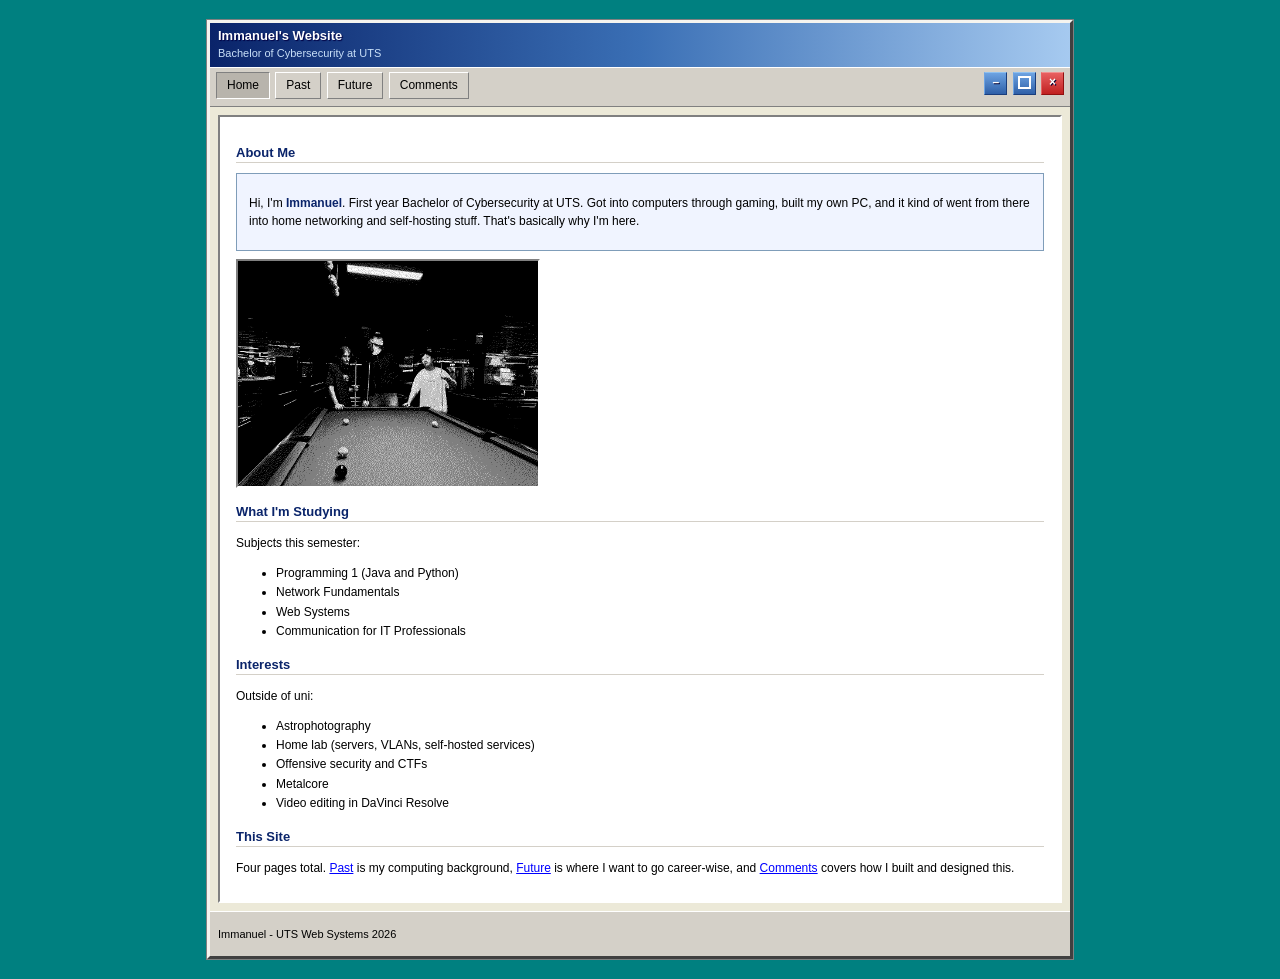
==== commit 8988e92d: "fix maximize button icon using css drawn square instead of unicode char" ====
--- a/websystems/index.html
+++ b/websystems/index.html
@@ -23,7 +23,7 @@
         </ul>
         <div class="win-buttons">
             <span class="btn-minimize">&#8211;</span>
-            <span class="btn-maximize">&#9633;</span>
+            <span class="btn-maximize"><span class="max-icon"></span></span>
             <span class="btn-close">&#215;</span>
         </div>
     </nav>
--- a/websystems/websystems.css
+++ b/websystems/websystems.css
@@ -126,6 +126,16 @@
     border-left: 1px solid #6da3e2;
     border-right: 1px solid #1a3d7c;
     border-bottom: 1px solid #1a3d7c;
+    vertical-align: top;
+}
+
+/* draws the square icon inside the maximize button */
+.max-icon {
+    display: inline-block;
+    width: 9px;
+    height: 9px;
+    border: 2px solid #ffffff;
+    vertical-align: middle;
 }
 
 .btn-close {
